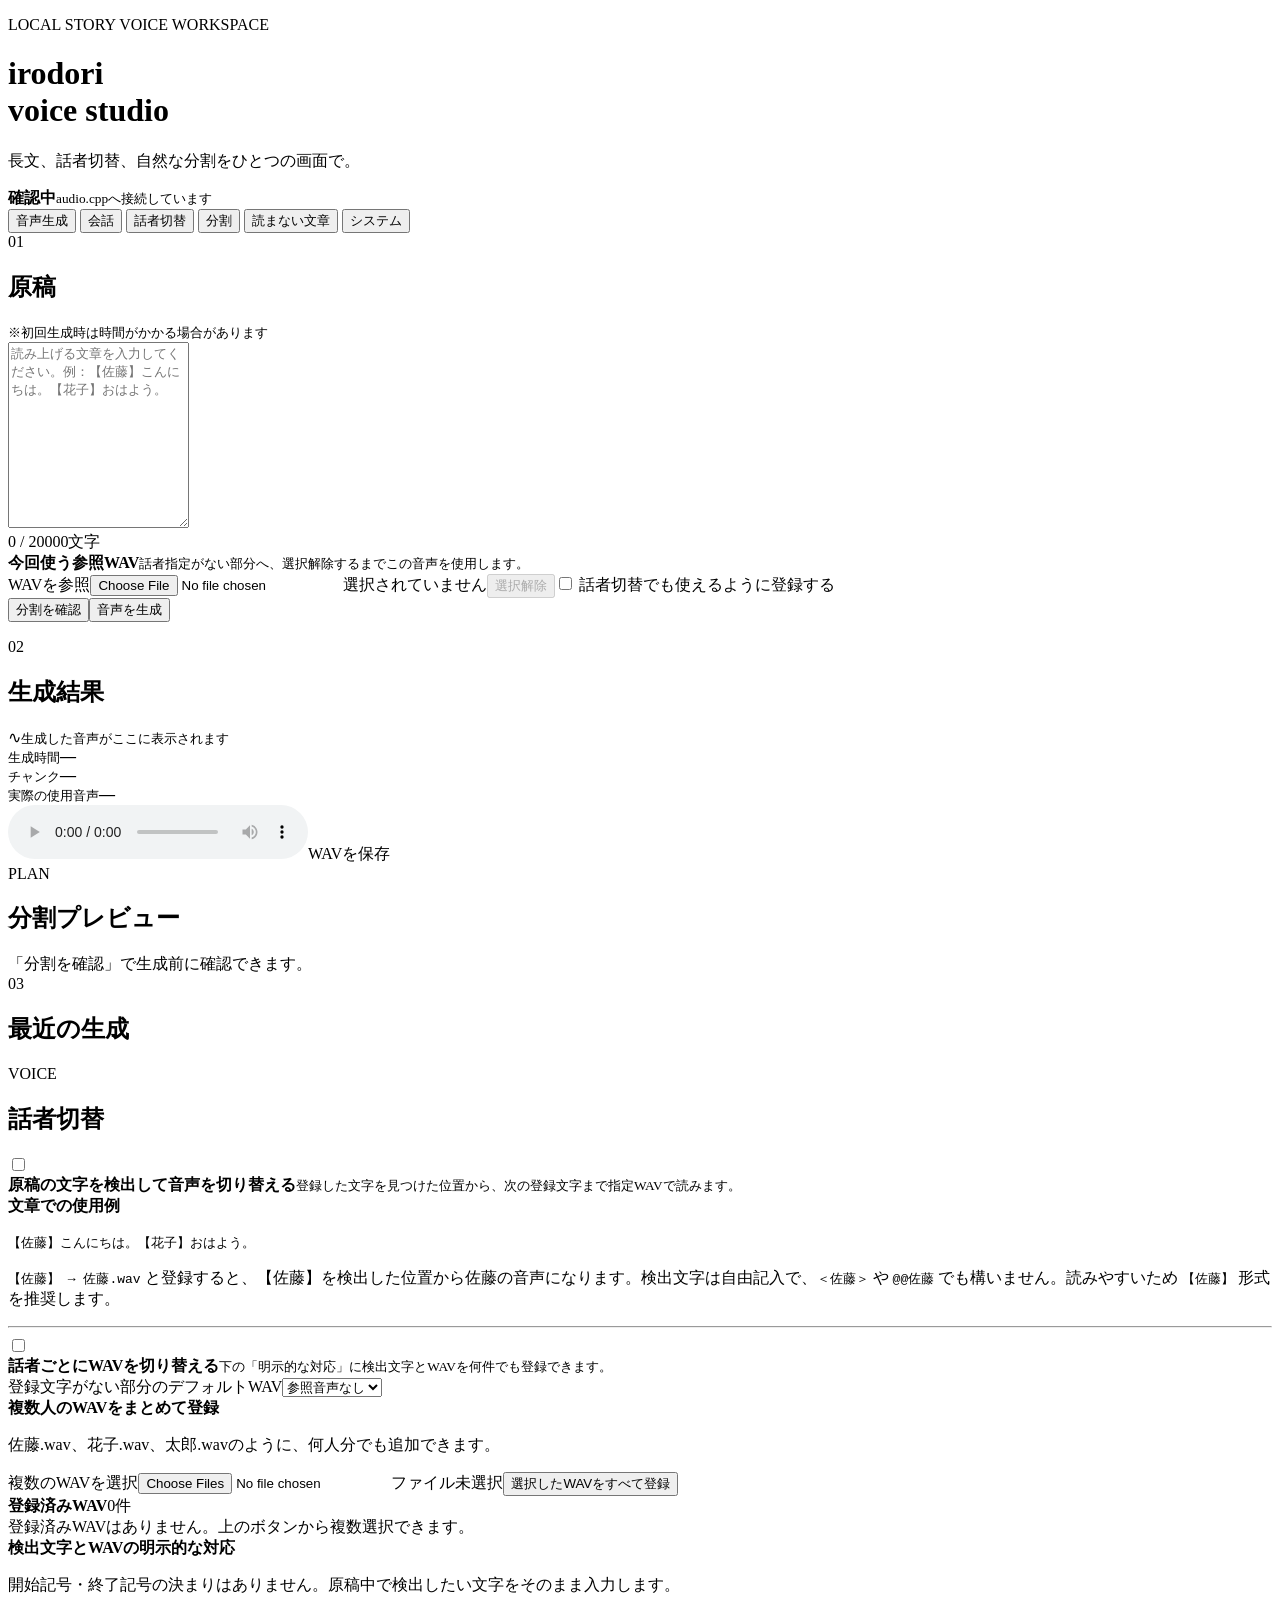
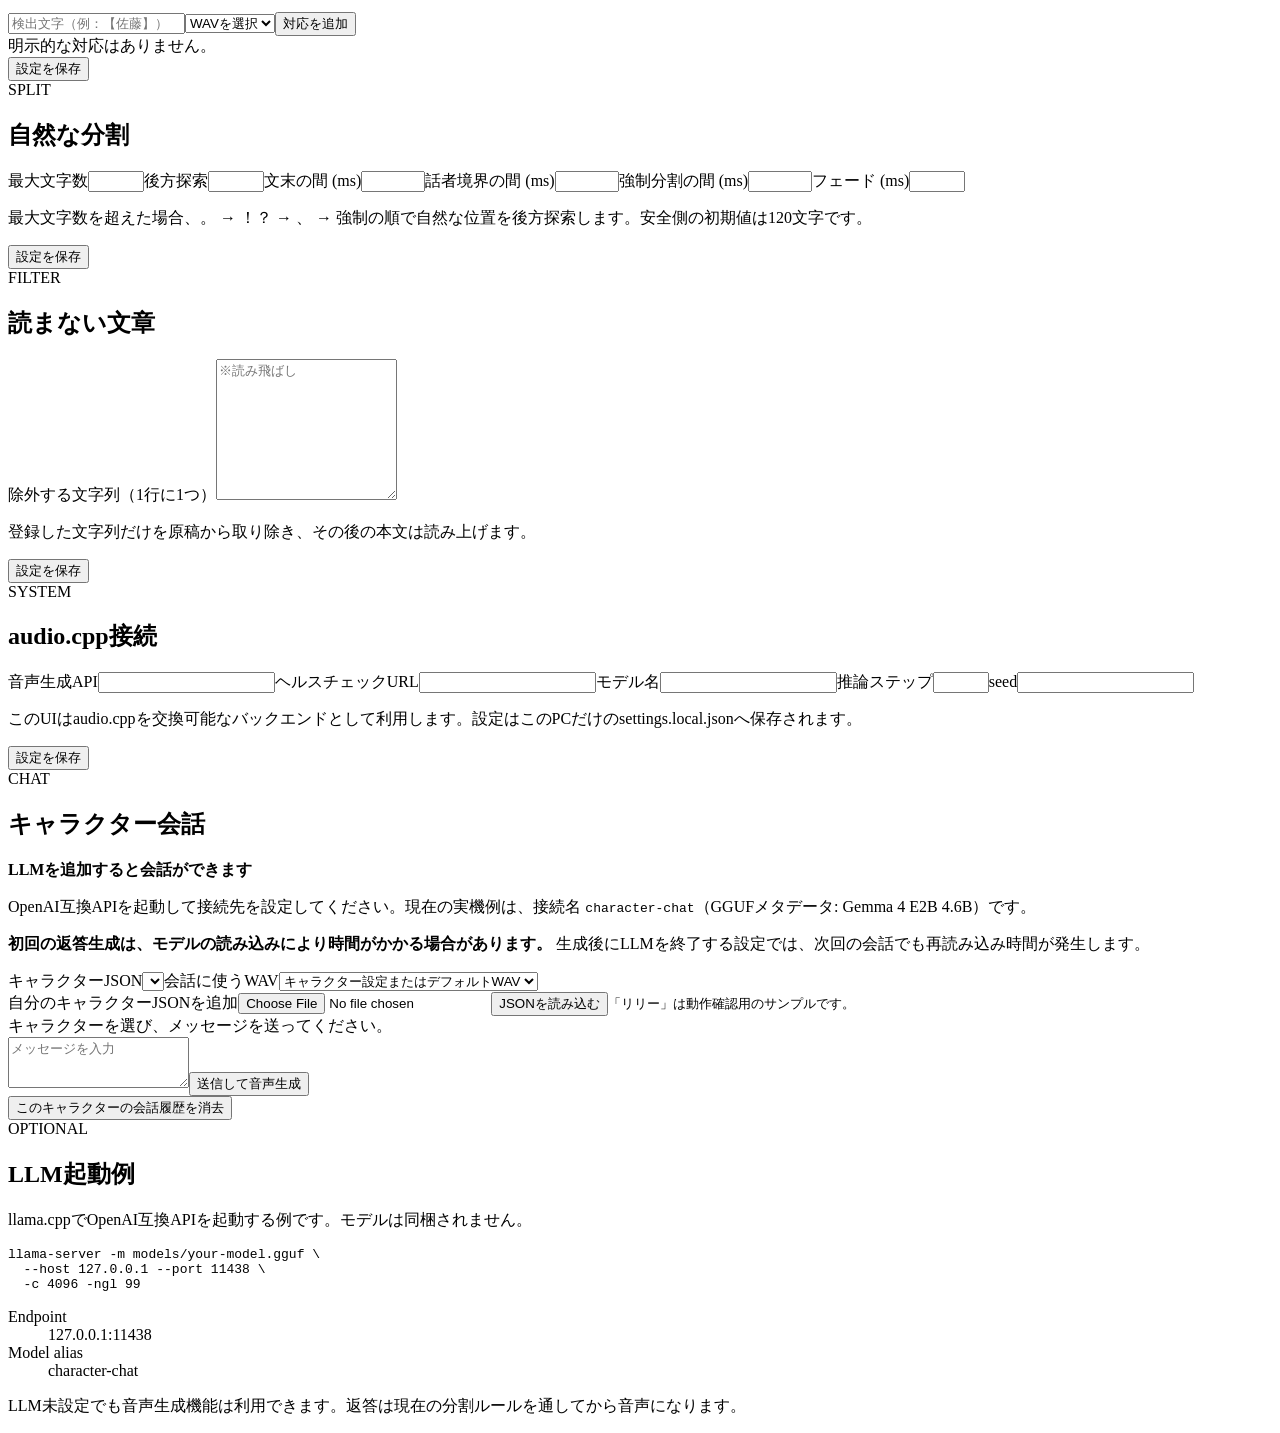
==== web/index.html @ ccdfed50 "Add files via upload" ====
<!doctype html>
<html lang="ja">
<head>
  <meta charset="utf-8">
  <meta name="viewport" content="width=device-width,initial-scale=1">
  <title>irodori voice studio</title>
  <link rel="stylesheet" href="/app.css">
  <link rel="stylesheet" href="/reader.css">
  <link rel="stylesheet" href="/chat.css">
  <link rel="stylesheet" href="/quick-voice.css">
</head>
<body>
<main class="shell">
  <header class="hero">
    <div><p class="eyebrow">LOCAL STORY VOICE WORKSPACE</p><h1>irodori<br><span>voice studio</span></h1><p class="subtitle">長文、話者切替、自然な分割をひとつの画面で。</p></div>
    <div class="status"><i id="statusDot"></i><div><strong id="statusText">確認中</strong><small id="statusDetail">audio.cppへ接続しています</small></div></div>
  </header>

  <nav class="tabs" aria-label="設定画面">
    <button class="active" data-tab="generate">音声生成</button>
    <button data-tab="chat">会話</button>
    <button data-tab="story">話者切替</button>
    <button data-tab="split">分割</button>
    <button data-tab="ignore">読まない文章</button>
    <button data-tab="system">システム</button>
  </nav>

  <section id="tab-generate" class="tab active">
    <div class="workspace">
      <form id="generateForm" class="panel composer">
        <div class="section-title"><span>01</span><h2>原稿</h2><small class="first-run-note">※初回生成時は時間がかかる場合があります</small></div>
        <textarea id="text" rows="12" maxlength="20000" placeholder="読み上げる文章を入力してください。例：【佐藤】こんにちは。【花子】おはよう。"></textarea>
        <div class="row-note"><span id="charCount">0</span> / 20000文字</div>
        <div class="quick-voice"><div><strong>今回使う参照WAV</strong><small>話者指定がない部分へ、選択解除するまでこの音声を使用します。</small></div><label class="quick-file">WAVを参照<input id="quickVoiceFile" type="file" accept=".wav,audio/wav"><span id="quickVoiceName">選択されていません</span></label><button id="clearQuickVoice" class="quick-clear" type="button" disabled>選択解除</button><label class="quick-register"><input id="quickVoiceRegister" type="checkbox"> 話者切替でも使えるように登録する</label></div>
        <div class="actions"><button id="planButton" class="secondary" type="button">分割を確認</button><button id="generateButton" class="primary" type="submit">音声を生成</button></div>
        <p id="message" class="message"></p>
      </form>
      <div class="side">
        <section class="panel result"><div class="section-title"><span>02</span><h2>生成結果</h2></div><div id="emptyResult" class="empty">∿<small>生成した音声がここに表示されます</small></div><div id="result" class="hidden"><div class="metrics"><div><small>生成時間</small><strong id="metricTime">—</strong></div><div><small>チャンク</small><strong id="metricChunks">—</strong></div><div><small>実際の使用音声</small><strong id="metricVoices">—</strong></div></div><audio id="player" controls></audio><a id="download" download>WAVを保存</a></div></section>
        <section class="panel preview"><div class="section-title compact"><span>PLAN</span><h2>分割プレビュー</h2></div><div id="plan" class="muted">「分割を確認」で生成前に確認できます。</div></section>
      </div>
    </div>
    <section class="panel history"><div class="section-title"><span>03</span><h2>最近の生成</h2></div><div id="history" class="history-list"></div></section>
  </section>

  <section id="tab-story" class="tab"><div class="panel settings-panel"><div class="section-title"><span>VOICE</span><h2>話者切替</h2></div><label class="switch"><input id="reader_extraction_enabled" type="checkbox"><span></span><div><strong>原稿の文字を検出して音声を切り替える</strong><small>登録した文字を見つけた位置から、次の登録文字まで指定WAVで読みます。</small></div></label><div class="example-card"><strong>文章での使用例</strong><p><code>【佐藤】こんにちは。【花子】おはよう。</code></p><p><code>【佐藤】 → 佐藤.wav</code> と登録すると、【佐藤】を検出した位置から佐藤の音声になります。検出文字は自由記入で、<code>＜佐藤＞</code> や <code>@@佐藤</code> でも構いません。読みやすいため <code>【佐藤】</code> 形式を推奨します。</p></div><hr class="section-line"><label class="switch"><input id="speaker_switch_enabled" type="checkbox"><span></span><div><strong>話者ごとにWAVを切り替える</strong><small>下の「明示的な対応」に検出文字とWAVを何件でも登録できます。</small></div></label><label>登録文字がない部分のデフォルトWAV<select id="default_voice"><option value="">参照音声なし</option></select></label><div class="multi-upload"><div><strong>複数人のWAVをまとめて登録</strong><p>佐藤.wav、花子.wav、太郎.wavのように、何人分でも追加できます。</p></div><label class="file-drop">複数のWAVを選択<input id="voiceFiles" type="file" accept=".wav,audio/wav" multiple><span id="selectedVoiceCount">ファイル未選択</span></label><button id="uploadButton" class="secondary" type="button">選択したWAVをすべて登録</button></div><div class="registered-heading"><strong>登録済みWAV</strong><span id="voiceCount">0件</span></div><div id="voiceList" class="voice-list muted">登録済みWAVはありません。上のボタンから複数選択できます。</div><div class="explicit-map"><strong>検出文字とWAVの明示的な対応</strong><p>開始記号・終了記号の決まりはありません。原稿中で検出したい文字をそのまま入力します。</p><div class="map-row"><input id="aliasName" placeholder="検出文字（例：【佐藤】）"><select id="aliasVoice"><option value="">WAVを選択</option></select><button id="addAliasButton" class="secondary" type="button">対応を追加</button></div><div id="aliasList" class="alias-list muted">明示的な対応はありません。</div></div><button class="save primary" type="button">設定を保存</button></div></section>

  <section id="tab-split" class="tab"><div class="panel settings-panel"><div class="section-title"><span>SPLIT</span><h2>自然な分割</h2></div><div class="form-grid"><label>最大文字数<input id="target_chars" type="number" min="20" max="250"></label><label>後方探索<input id="backtrack_chars" type="number" min="0" max="100"></label><label>文末の間 (ms)<input id="silence_sentence_ms" type="number" min="0" max="2000"></label><label>話者境界の間 (ms)<input id="silence_dialogue_ms" type="number" min="0" max="2000"></label><label>強制分割の間 (ms)<input id="silence_hard_ms" type="number" min="0" max="2000"></label><label>フェード (ms)<input id="fade_ms" type="number" min="0" max="100"></label></div><p class="hint">最大文字数を超えた場合、。 → ！？ → 、 → 強制の順で自然な位置を後方探索します。安全側の初期値は120文字です。</p><button class="save primary" type="button">設定を保存</button></div></section>

  <section id="tab-ignore" class="tab"><div class="panel settings-panel"><div class="section-title"><span>FILTER</span><h2>読まない文章</h2></div><label>除外する文字列（1行に1つ）<textarea id="ignored_texts" rows="9" placeholder="※読み飛ばし"></textarea></label><p class="hint">登録した文字列だけを原稿から取り除き、その後の本文は読み上げます。</p><button class="save primary" type="button">設定を保存</button></div></section>

  <section id="tab-system" class="tab"><div class="panel settings-panel"><div class="section-title"><span>SYSTEM</span><h2>audio.cpp接続</h2></div><div class="form-grid wide"><label>音声生成API<input id="audio_cpp_url"></label><label>ヘルスチェックURL<input id="audio_cpp_health_url"></label><label>モデル名<input id="model"></label><label>推論ステップ<input id="num_steps" type="number" min="1" max="200"></label><label>seed<input id="seed" type="number" min="0"></label></div><p class="hint">このUIはaudio.cppを交換可能なバックエンドとして利用します。設定はこのPCだけのsettings.local.jsonへ保存されます。</p><button class="save primary" type="button">設定を保存</button></div></section>
  <section id="tab-chat" class="tab"><div class="chat-layout"><section class="panel chat-panel"><div class="section-title"><span>CHAT</span><h2>キャラクター会話</h2></div><div id="llmGuide" class="llm-guide"><strong>LLMを追加すると会話ができます</strong><p>OpenAI互換APIを起動して接続先を設定してください。現在の実機例は、接続名 <code>character-chat</code>（GGUFメタデータ: Gemma 4 E2B 4.6B）です。</p><p><strong>初回の返答生成は、モデルの読み込みにより時間がかかる場合があります。</strong> 生成後にLLMを終了する設定では、次回の会話でも再読み込み時間が発生します。</p></div><div class="chat-controls"><label>キャラクターJSON<select id="chatCharacter"></select></label><label>会話に使うWAV<select id="chatVoice"><option value="">キャラクター設定またはデフォルトWAV</option></select></label></div><div class="character-upload"><label>自分のキャラクターJSONを追加<input id="characterFile" type="file" accept=".json,application/json"></label><button id="uploadCharacter" class="secondary" type="button">JSONを読み込む</button><small>「リリー」は動作確認用のサンプルです。</small></div><div id="chatMessages" class="chat-messages"><div class="chat-empty">キャラクターを選び、メッセージを送ってください。</div></div><form id="chatForm" class="chat-compose"><textarea id="chatInput" rows="3" maxlength="4000" placeholder="メッセージを入力"></textarea><button id="chatSend" class="primary" type="submit">送信して音声生成</button></form><div class="chat-actions"><button id="resetChat" class="secondary" type="button">このキャラクターの会話履歴を消去</button></div></section><aside class="panel llm-example"><div class="section-title"><span>OPTIONAL</span><h2>LLM起動例</h2></div><p>llama.cppでOpenAI互換APIを起動する例です。モデルは同梱されません。</p><pre>llama-server -m models/your-model.gguf \
  --host 127.0.0.1 --port 11438 \
  -c 4096 -ngl 99</pre><dl><div><dt>Endpoint</dt><dd>127.0.0.1:11438</dd></div><div><dt>Model alias</dt><dd>character-chat</dd></div></dl><p class="hint">LLM未設定でも音声生成機能は利用できます。返答は現在の分割ルールを通してから音声になります。</p></aside></div></section>
</main>
<script src="/app.js"></script>
</body></html>
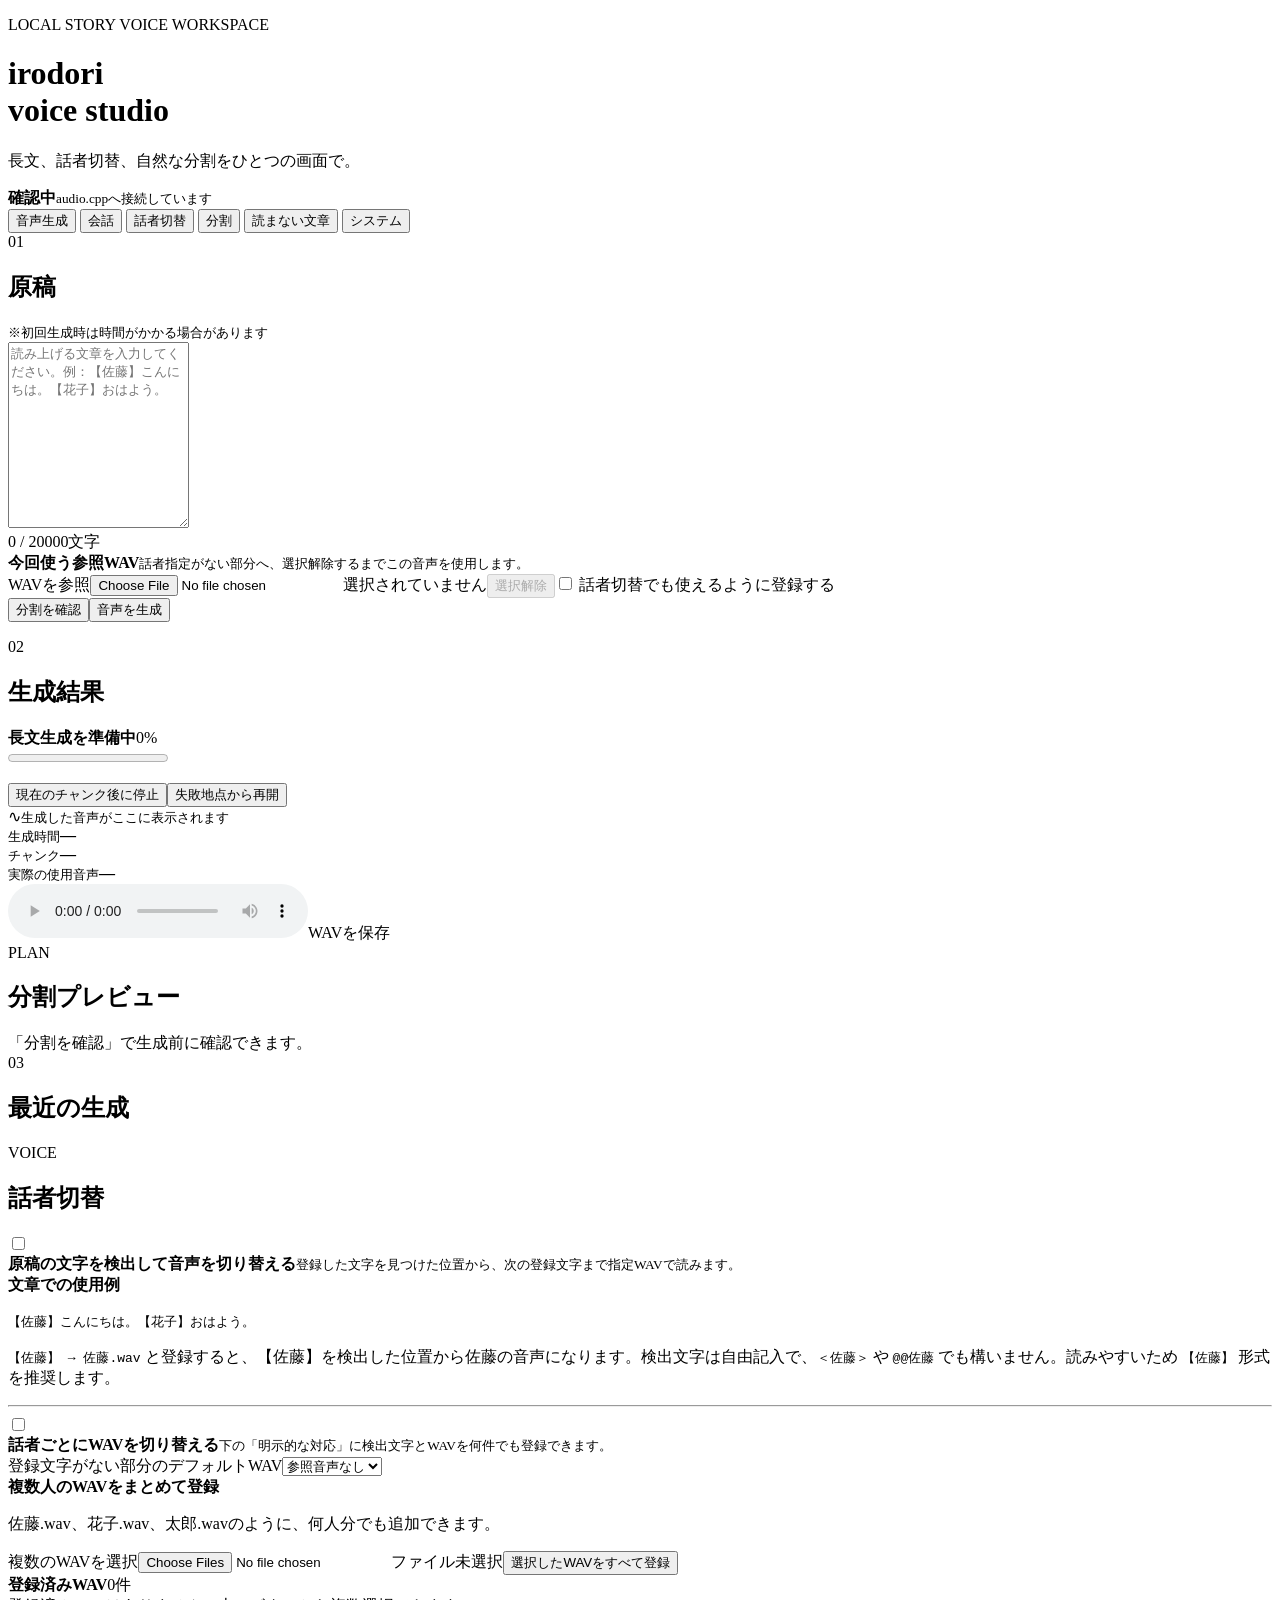
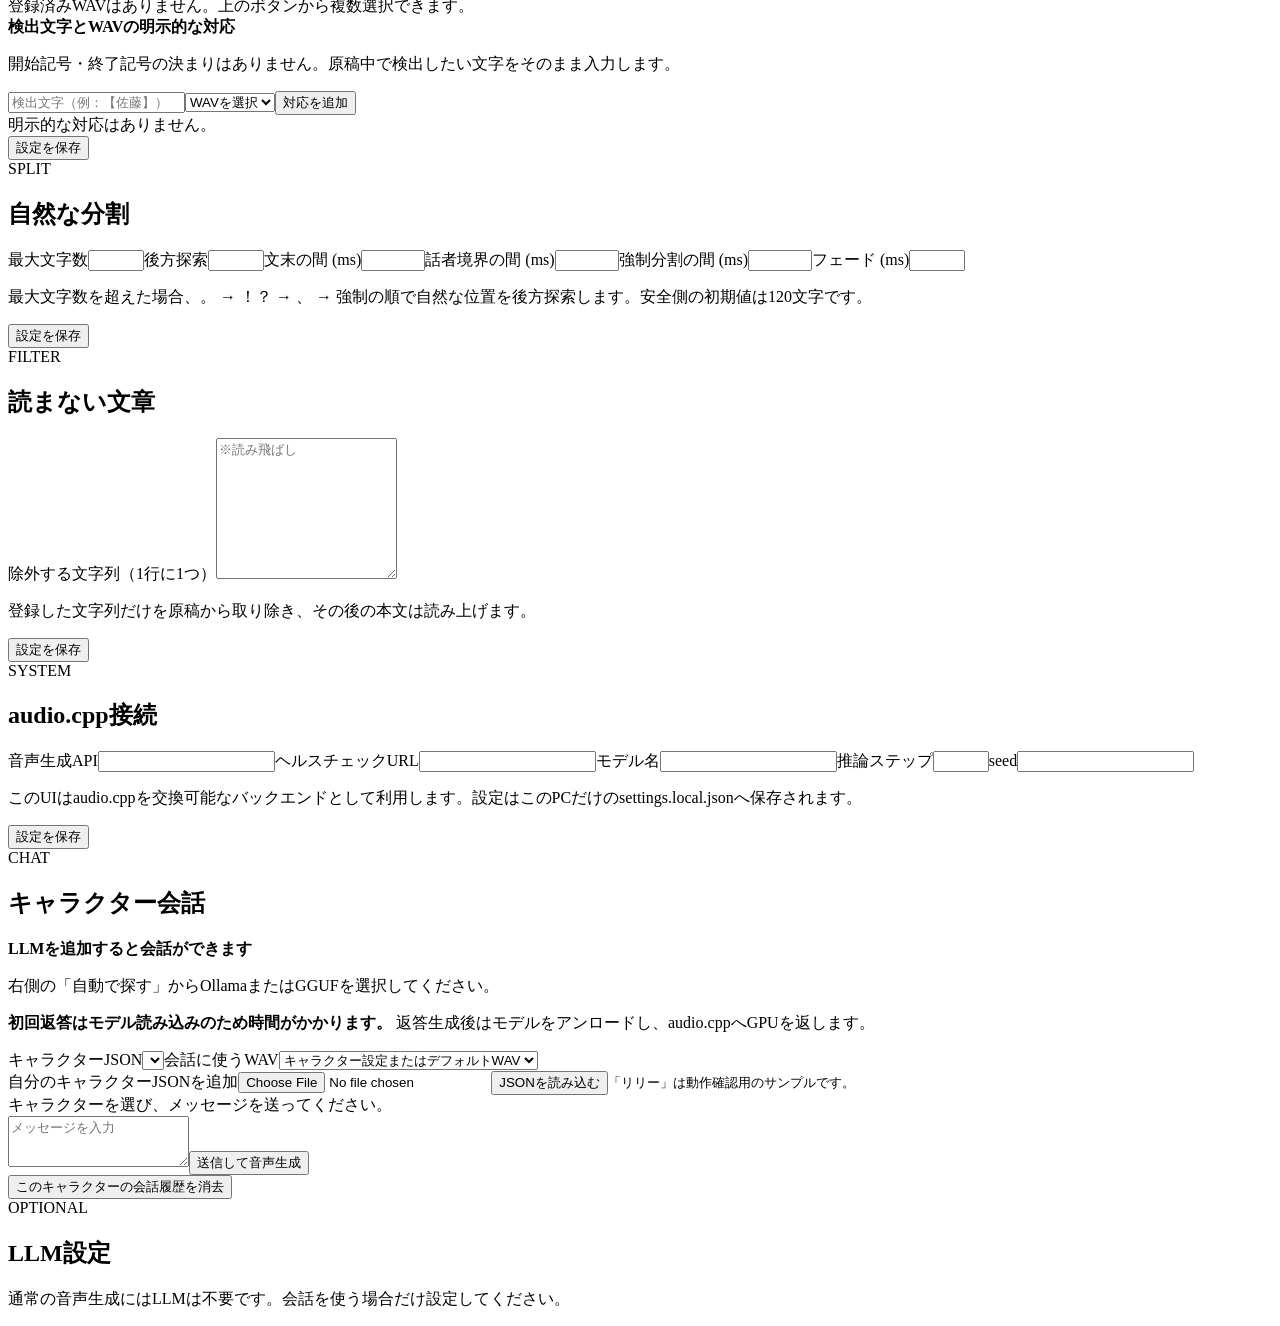
==== commit 651f3cfe: "Add resilient long generation and local LLM setup" ====
--- a/web/index.html
+++ b/web/index.html
@@ -8,6 +8,7 @@
   <link rel="stylesheet" href="/reader.css">
   <link rel="stylesheet" href="/chat.css">
   <link rel="stylesheet" href="/quick-voice.css">
+  <link rel="stylesheet" href="/long-job.css">
 </head>
 <body>
 <main class="shell">
@@ -36,7 +37,7 @@
         <p id="message" class="message"></p>
       </form>
       <div class="side">
-        <section class="panel result"><div class="section-title"><span>02</span><h2>生成結果</h2></div><div id="emptyResult" class="empty">∿<small>生成した音声がここに表示されます</small></div><div id="result" class="hidden"><div class="metrics"><div><small>生成時間</small><strong id="metricTime">—</strong></div><div><small>チャンク</small><strong id="metricChunks">—</strong></div><div><small>実際の使用音声</small><strong id="metricVoices">—</strong></div></div><audio id="player" controls></audio><a id="download" download>WAVを保存</a></div></section>
+        <section class="panel result"><div class="section-title"><span>02</span><h2>生成結果</h2></div><div id="longJob" class="long-job hidden"><div class="long-job-heading"><strong id="longJobStatus">長文生成を準備中</strong><span id="longJobPercent">0%</span></div><progress id="longJobProgress" max="100" value="0"></progress><p id="longJobMessage"></p><small id="longJobCurrent"></small><div class="long-job-actions"><button id="cancelLongJob" class="secondary" type="button">現在のチャンク後に停止</button><button id="resumeLongJob" class="primary hidden" type="button">失敗地点から再開</button></div></div><div id="emptyResult" class="empty">∿<small>生成した音声がここに表示されます</small></div><div id="result" class="hidden"><div class="metrics"><div><small>生成時間</small><strong id="metricTime">—</strong></div><div><small>チャンク</small><strong id="metricChunks">—</strong></div><div><small>実際の使用音声</small><strong id="metricVoices">—</strong></div></div><audio id="player" controls></audio><a id="download" download>WAVを保存</a></div></section>
         <section class="panel preview"><div class="section-title compact"><span>PLAN</span><h2>分割プレビュー</h2></div><div id="plan" class="muted">「分割を確認」で生成前に確認できます。</div></section>
       </div>
     </div>
@@ -50,9 +51,7 @@
   <section id="tab-ignore" class="tab"><div class="panel settings-panel"><div class="section-title"><span>FILTER</span><h2>読まない文章</h2></div><label>除外する文字列（1行に1つ）<textarea id="ignored_texts" rows="9" placeholder="※読み飛ばし"></textarea></label><p class="hint">登録した文字列だけを原稿から取り除き、その後の本文は読み上げます。</p><button class="save primary" type="button">設定を保存</button></div></section>
 
   <section id="tab-system" class="tab"><div class="panel settings-panel"><div class="section-title"><span>SYSTEM</span><h2>audio.cpp接続</h2></div><div class="form-grid wide"><label>音声生成API<input id="audio_cpp_url"></label><label>ヘルスチェックURL<input id="audio_cpp_health_url"></label><label>モデル名<input id="model"></label><label>推論ステップ<input id="num_steps" type="number" min="1" max="200"></label><label>seed<input id="seed" type="number" min="0"></label></div><p class="hint">このUIはaudio.cppを交換可能なバックエンドとして利用します。設定はこのPCだけのsettings.local.jsonへ保存されます。</p><button class="save primary" type="button">設定を保存</button></div></section>
-  <section id="tab-chat" class="tab"><div class="chat-layout"><section class="panel chat-panel"><div class="section-title"><span>CHAT</span><h2>キャラクター会話</h2></div><div id="llmGuide" class="llm-guide"><strong>LLMを追加すると会話ができます</strong><p>OpenAI互換APIを起動して接続先を設定してください。現在の実機例は、接続名 <code>character-chat</code>（GGUFメタデータ: Gemma 4 E2B 4.6B）です。</p><p><strong>初回の返答生成は、モデルの読み込みにより時間がかかる場合があります。</strong> 生成後にLLMを終了する設定では、次回の会話でも再読み込み時間が発生します。</p></div><div class="chat-controls"><label>キャラクターJSON<select id="chatCharacter"></select></label><label>会話に使うWAV<select id="chatVoice"><option value="">キャラクター設定またはデフォルトWAV</option></select></label></div><div class="character-upload"><label>自分のキャラクターJSONを追加<input id="characterFile" type="file" accept=".json,application/json"></label><button id="uploadCharacter" class="secondary" type="button">JSONを読み込む</button><small>「リリー」は動作確認用のサンプルです。</small></div><div id="chatMessages" class="chat-messages"><div class="chat-empty">キャラクターを選び、メッセージを送ってください。</div></div><form id="chatForm" class="chat-compose"><textarea id="chatInput" rows="3" maxlength="4000" placeholder="メッセージを入力"></textarea><button id="chatSend" class="primary" type="submit">送信して音声生成</button></form><div class="chat-actions"><button id="resetChat" class="secondary" type="button">このキャラクターの会話履歴を消去</button></div></section><aside class="panel llm-example"><div class="section-title"><span>OPTIONAL</span><h2>LLM起動例</h2></div><p>llama.cppでOpenAI互換APIを起動する例です。モデルは同梱されません。</p><pre>llama-server -m models/your-model.gguf \
-  --host 127.0.0.1 --port 11438 \
-  -c 4096 -ngl 99</pre><dl><div><dt>Endpoint</dt><dd>127.0.0.1:11438</dd></div><div><dt>Model alias</dt><dd>character-chat</dd></div></dl><p class="hint">LLM未設定でも音声生成機能は利用できます。返答は現在の分割ルールを通してから音声になります。</p></aside></div></section>
+  <section id="tab-chat" class="tab"><div class="chat-layout"><section class="panel chat-panel"><div class="section-title"><span>CHAT</span><h2>キャラクター会話</h2></div><div id="llmGuide" class="llm-guide"><strong>LLMを追加すると会話ができます</strong><p>右側の「自動で探す」からOllamaまたはGGUFを選択してください。</p><p><strong>初回返答はモデル読み込みのため時間がかかります。</strong> 返答生成後はモデルをアンロードし、audio.cppへGPUを返します。</p></div><div class="chat-controls"><label>キャラクターJSON<select id="chatCharacter"></select></label><label>会話に使うWAV<select id="chatVoice"><option value="">キャラクター設定またはデフォルトWAV</option></select></label></div><div class="character-upload"><label>自分のキャラクターJSONを追加<input id="characterFile" type="file" accept=".json,application/json"></label><button id="uploadCharacter" class="secondary" type="button">JSONを読み込む</button><small>「リリー」は動作確認用のサンプルです。</small></div><div id="chatMessages" class="chat-messages"><div class="chat-empty">キャラクターを選び、メッセージを送ってください。</div></div><form id="chatForm" class="chat-compose"><textarea id="chatInput" rows="3" maxlength="4000" placeholder="メッセージを入力"></textarea><button id="chatSend" class="primary" type="submit">送信して音声生成</button></form><div class="chat-actions"><button id="resetChat" class="secondary" type="button">このキャラクターの会話履歴を消去</button></div></section><aside class="panel llm-example"><div class="section-title"><span>OPTIONAL</span><h2>LLM設定</h2></div><p>通常の音声生成にはLLMは不要です。会話を使う場合だけ設定してください。</p></aside></div></section>
 </main>
 <script src="/app.js"></script>
 </body></html>
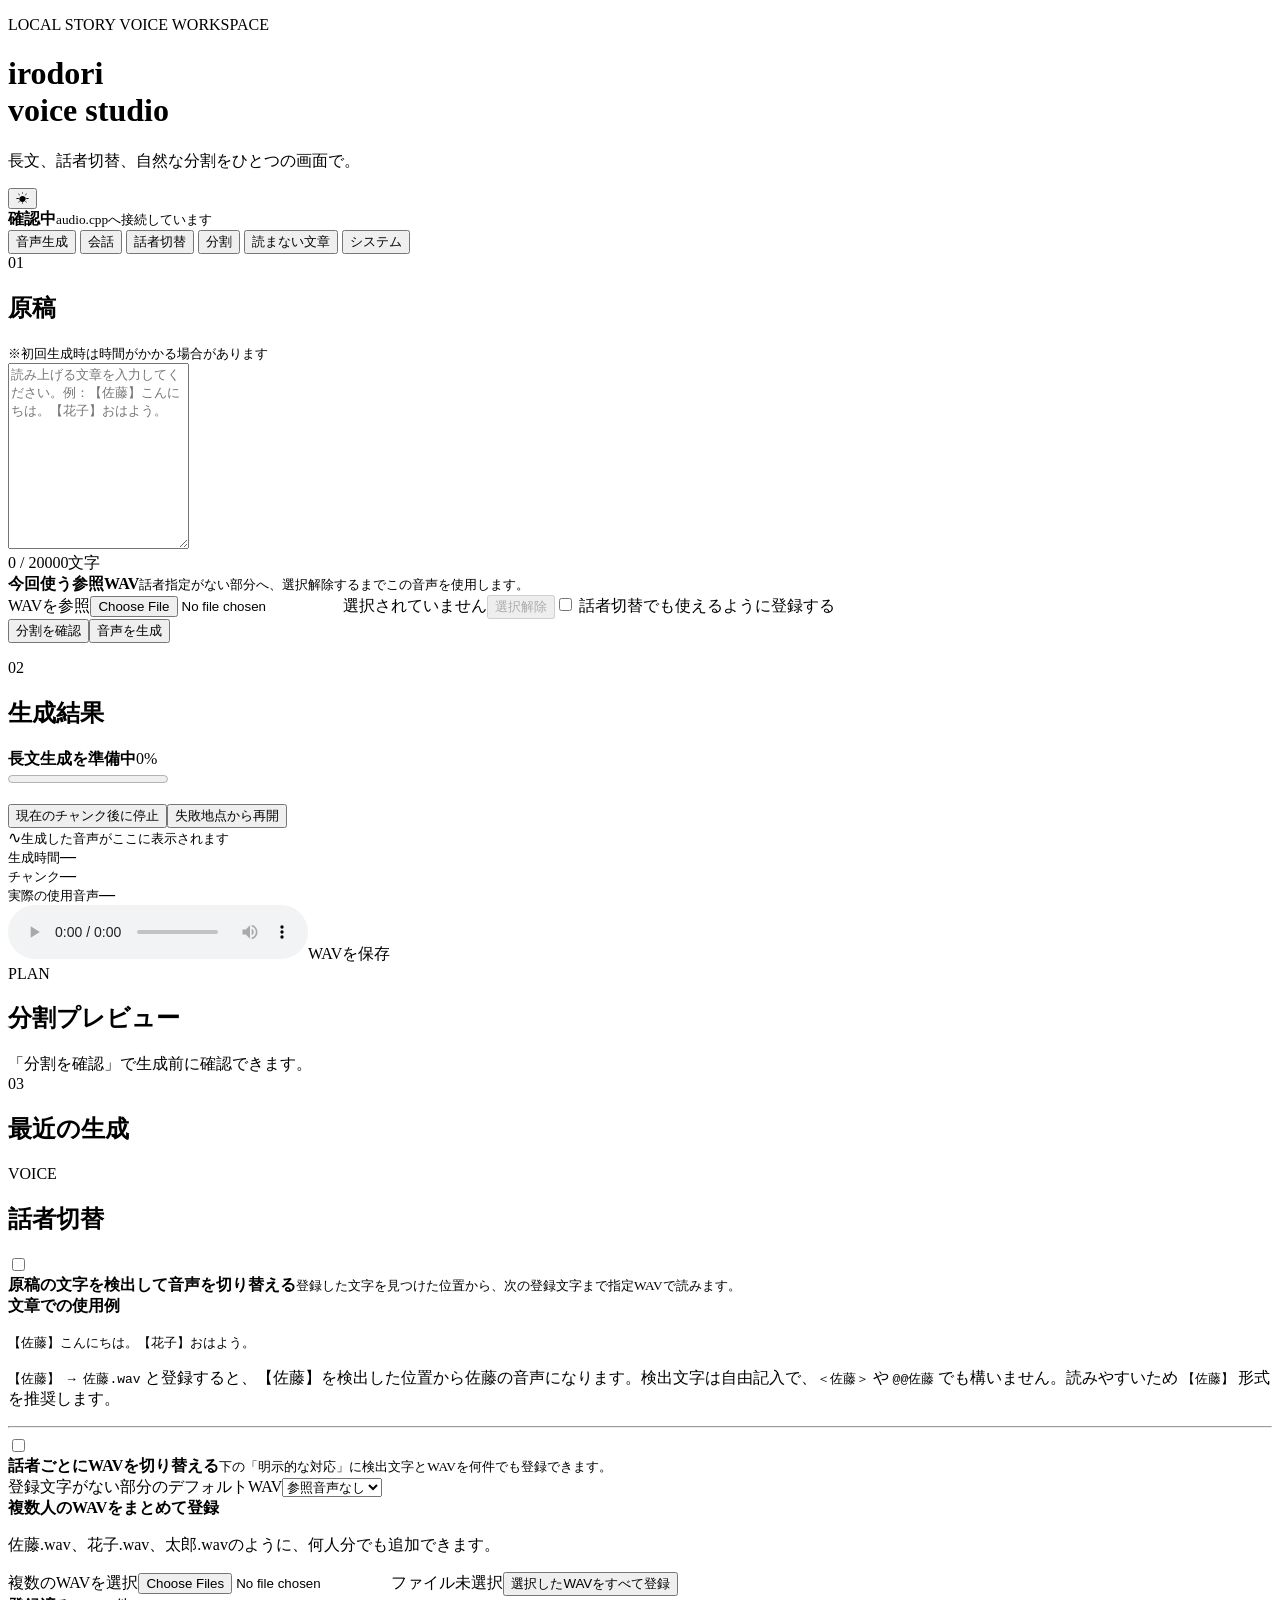
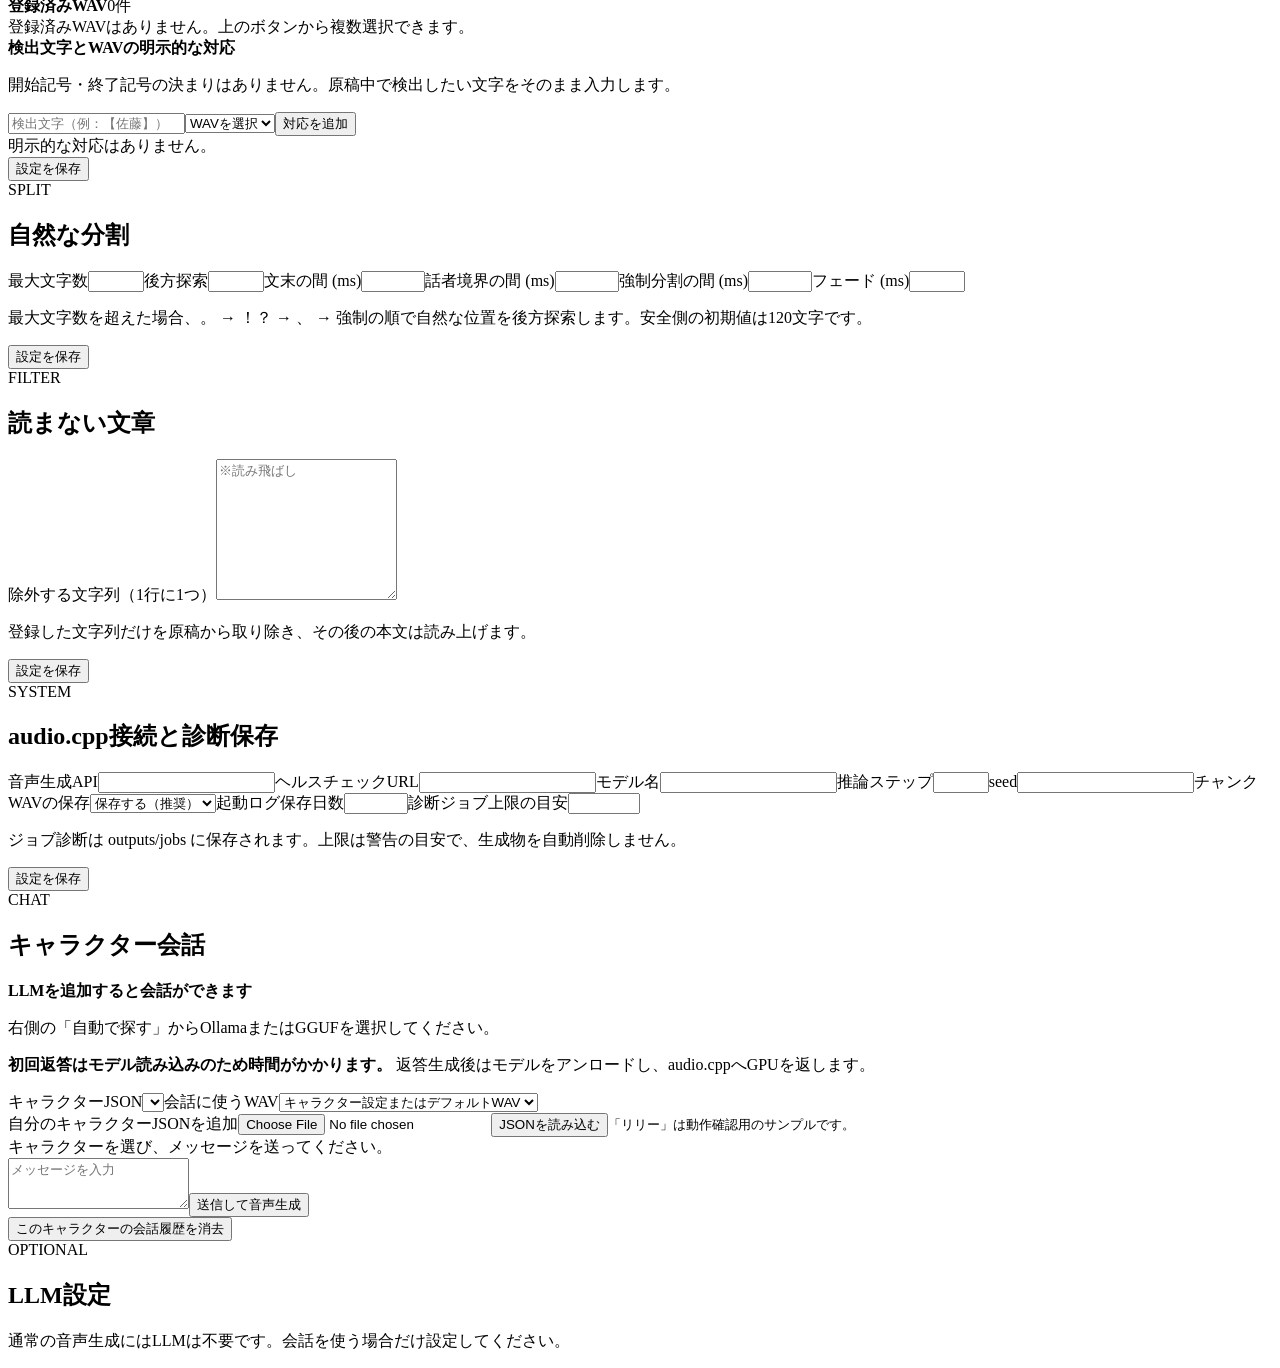
==== commit 171976f0: "Add job diagnostics and safe startup handling" ====
--- a/web/index.html
+++ b/web/index.html
@@ -14,7 +14,7 @@
 <main class="shell">
   <header class="hero">
     <div><p class="eyebrow">LOCAL STORY VOICE WORKSPACE</p><h1>irodori<br><span>voice studio</span></h1><p class="subtitle">長文、話者切替、自然な分割をひとつの画面で。</p></div>
-    <div class="status"><i id="statusDot"></i><div><strong id="statusText">確認中</strong><small id="statusDetail">audio.cppへ接続しています</small></div></div>
+    <div class="hero-tools"><button id="themeToggle" class="theme-toggle" type="button" aria-label="表示テーマを切り替える" title="表示テーマを切り替える">☀</button><div class="status"><i id="statusDot"></i><div><strong id="statusText">確認中</strong><small id="statusDetail">audio.cppへ接続しています</small></div></div></div>
   </header>
 
   <nav class="tabs" aria-label="設定画面">
@@ -50,7 +50,7 @@
 
   <section id="tab-ignore" class="tab"><div class="panel settings-panel"><div class="section-title"><span>FILTER</span><h2>読まない文章</h2></div><label>除外する文字列（1行に1つ）<textarea id="ignored_texts" rows="9" placeholder="※読み飛ばし"></textarea></label><p class="hint">登録した文字列だけを原稿から取り除き、その後の本文は読み上げます。</p><button class="save primary" type="button">設定を保存</button></div></section>
 
-  <section id="tab-system" class="tab"><div class="panel settings-panel"><div class="section-title"><span>SYSTEM</span><h2>audio.cpp接続</h2></div><div class="form-grid wide"><label>音声生成API<input id="audio_cpp_url"></label><label>ヘルスチェックURL<input id="audio_cpp_health_url"></label><label>モデル名<input id="model"></label><label>推論ステップ<input id="num_steps" type="number" min="1" max="200"></label><label>seed<input id="seed" type="number" min="0"></label></div><p class="hint">このUIはaudio.cppを交換可能なバックエンドとして利用します。設定はこのPCだけのsettings.local.jsonへ保存されます。</p><button class="save primary" type="button">設定を保存</button></div></section>
+  <section id="tab-system" class="tab"><div class="panel settings-panel"><div class="section-title"><span>SYSTEM</span><h2>audio.cpp接続と診断保存</h2></div><div class="form-grid wide"><label>音声生成API<input id="audio_cpp_url"></label><label>ヘルスチェックURL<input id="audio_cpp_health_url"></label><label>モデル名<input id="model"></label><label>推論ステップ<input id="num_steps" type="number" min="1" max="200"></label><label>seed<input id="seed" type="number" min="0"></label><label>チャンクWAVの保存<select id="chunk_wav_retention"><option value="keep">保存する（推奨）</option><option value="delete_on_success">成功時のみ削除</option><option value="delete_always">常に削除</option></select></label><label>起動ログ保存日数<input id="log_retention_days" type="number" min="7" max="3650"></label><label>診断ジョブ上限の目安<input id="max_diagnostic_jobs" type="number" min="10" max="10000"></label></div><p class="hint">ジョブ診断は outputs/jobs に保存されます。上限は警告の目安で、生成物を自動削除しません。</p><button class="save primary" type="button">設定を保存</button></div></section>
   <section id="tab-chat" class="tab"><div class="chat-layout"><section class="panel chat-panel"><div class="section-title"><span>CHAT</span><h2>キャラクター会話</h2></div><div id="llmGuide" class="llm-guide"><strong>LLMを追加すると会話ができます</strong><p>右側の「自動で探す」からOllamaまたはGGUFを選択してください。</p><p><strong>初回返答はモデル読み込みのため時間がかかります。</strong> 返答生成後はモデルをアンロードし、audio.cppへGPUを返します。</p></div><div class="chat-controls"><label>キャラクターJSON<select id="chatCharacter"></select></label><label>会話に使うWAV<select id="chatVoice"><option value="">キャラクター設定またはデフォルトWAV</option></select></label></div><div class="character-upload"><label>自分のキャラクターJSONを追加<input id="characterFile" type="file" accept=".json,application/json"></label><button id="uploadCharacter" class="secondary" type="button">JSONを読み込む</button><small>「リリー」は動作確認用のサンプルです。</small></div><div id="chatMessages" class="chat-messages"><div class="chat-empty">キャラクターを選び、メッセージを送ってください。</div></div><form id="chatForm" class="chat-compose"><textarea id="chatInput" rows="3" maxlength="4000" placeholder="メッセージを入力"></textarea><button id="chatSend" class="primary" type="submit">送信して音声生成</button></form><div class="chat-actions"><button id="resetChat" class="secondary" type="button">このキャラクターの会話履歴を消去</button></div></section><aside class="panel llm-example"><div class="section-title"><span>OPTIONAL</span><h2>LLM設定</h2></div><p>通常の音声生成にはLLMは不要です。会話を使う場合だけ設定してください。</p></aside></div></section>
 </main>
 <script src="/app.js"></script>
